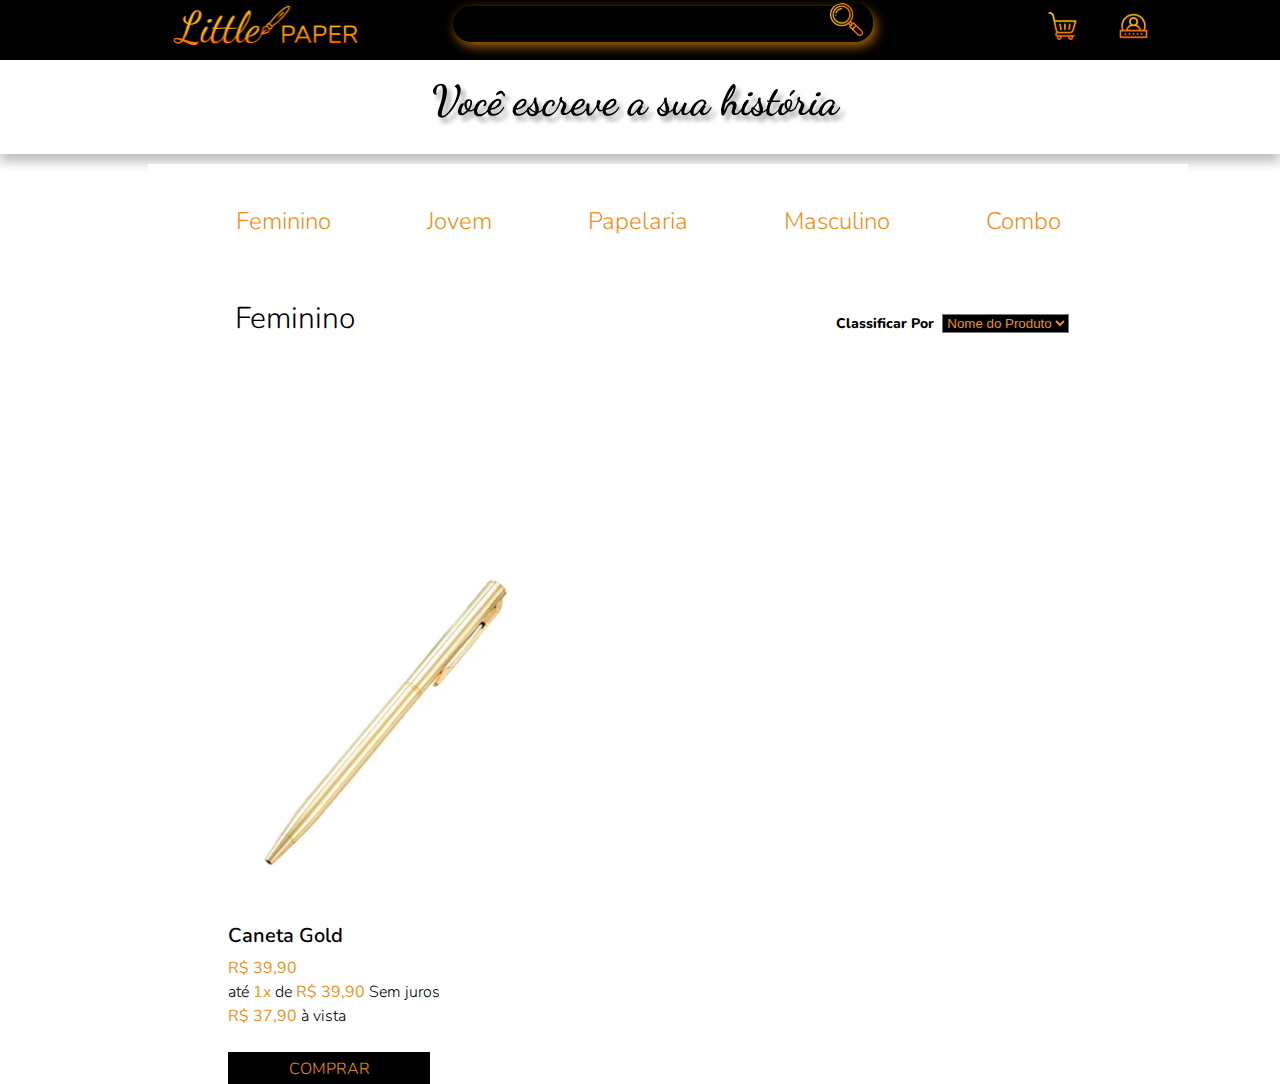
==== public/view/index.html @ fdebb6ef "Primeiro Commit" ====
<!DOCTYPE html>
<html lang="pt-br">
  <head>
    <meta charset="UTF-8" />
    <meta name="viewport" content="width=device-width, initial-scale=1.0" />

    <link
      href="https://fonts.googleapis.com/css2?family=Comfortaa:wght@400;700&display=swap"
      rel="stylesheet"
    />

    <link
      href="https://fonts.googleapis.com/css2?family=Tangerine:wght@400;700&display=swap"
      rel="stylesheet"
    />

    <link
      href="https://fonts.googleapis.com/css2?family=Nunito:wght@400;600;700&display=swap"
      rel="stylesheet"
    />

    <title>Little Paper</title>

    <link rel="icon" href="../images/logotop.png" />
    <link rel="stylesheet" href="../css/header.css" />
    <link rel="stylesheet" href="../css/buttons.css" />
    <link rel="stylesheet" href="../css/logo.css" />
    <link rel="stylesheet" href="../css/menutop.css" />
    <link rel="stylesheet" href="../css/container-product.css" />
  </head>
  <body>
    <header class="header-principal">
      <div class="fundo-header">
        <!-- Topo do site -->
        <div class="header-1">
          <div class="menu-fixo">
            <div class="logo">
              <img src="../images/logo-sitefigma.svg" alt="Logo" />
            </div>

            <div class="search">
              <input type="text" class="txtBusca" />
              <button class="btnBusca" type="submit"></button>
            </div>

            <div class="buttons">
              <ul>
                <li>
                  <a href="">
                    <img
                      src="../images/cari-figma.svg"
                      id="car-icon"
                      alt="Carrinho"
                    />
                  </a>
                </li>
                <li>
                  <a href="">
                    <img
                      src="../images/login-figma.svg"
                      id="login-icon"
                      alt="Login"
                    />
                  </a>
                </li>
              </ul>
            </div>
          </div>
        </div>
      </div>
      <main class="main-tudo">
        <!-- Frase -->
        <div class="frase">
          <div class="frase-impacto">
            <img src="../images/frase-impacto-dancing.svg" alt="frase impact" />
          </div>
        </div>

        <main class="main-product">
          <div class="catalog">
            <div class="catalog-header">
              <h1 class="catalog-name">Feminino</h1>

              <div class="system-filter">
                <form class="catalog-form-filter">
                  <input name="loja" type="hidden" data-form="filter" />
                  <input name="palavra_chave" type="hidden" />
                  <label class="filtro filtro-ordem">
                    Classificar Por&nbsp;
                    <select name="ordem" id="select_ordem" class="select">
                      <option value="1" selected="selected">
                        <a href="#"> Nome do Produto </a>
                      </option>
                      <option value="2"><a href="#">Mais Vendido</a></option>
                      <option value="3"><a href="#">Lançamento</a></option>
                      <option value="4"><a href="#">Menor Preço</a></option>
                    </select>
                  </label>
                </form>
              </div>
            </div>
          </div>
          <nav class="menu-horizontal">
            <ul class="menu">
              <li>
                <a href="#">Feminino</a>
                <ul id="nivel-2">
                  <li><a href="#">Agenda/2021</a></li>
                  <li><a href="#">Agenda Permanente</a></li>
                  <li><a href="#">Bloco de Anotações</a></li>
                  <li><a href="#">Escrita</a></li>
                  <li><a href="#">Office Decore</a></li>
                </ul>
              </li>

              <li>
                <a href="#">Jovem</a>
                <ul id="nivel-2">
                  <li><a href="#">Agenda/2021</a></li>
                  <li><a href="#">Agenda Permanente</a></li>
                  <li><a href="#">Bloco de Anotações</a></li>
                  <li><a href="#">Escrita</a></li>
                  <li><a href="#">Office Decore</a></li>
                </ul>
              </li>

              <li>
                <a href="#">Papelaria</a>
                <ul id="nivel-2">
                  <li><a href="#">Agenda/2021</a></li>
                  <li><a href="#">Agenda Permanente</a></li>
                  <li><a href="#">Bloco de Anotações</a></li>
                  <li><a href="#">Escrita</a></li>
                  <li><a href="#">Office Decore</a></li>
                </ul>
              </li>
              <li>
                <a href="#">Masculino</a>
                <ul id="nivel-2">
                  <li><a href="#">Agenda/2021</a></li>
                  <li><a href="#">Agenda Permanente</a></li>
                  <li><a href="#">Bloco de Anotações</a></li>
                  <li><a href="#">Escrita</a></li>
                  <li><a href="#">Office Decore</a></li>
                </ul>
              </li>
              <li>
                <a href="#">Combo</a>
                <ul id="nivel-2">
                  <li><a href="#">Agenda/2021</a></li>
                  <li><a href="#">Agenda Permanente</a></li>
                  <li><a href="#">Bloco de Anotações</a></li>
                  <li><a href="#">Escrita</a></li>
                  <li><a href="#">Office Decore</a></li>
                </ul>
              </li>
            </ul>
          </nav>
          <div class="container-product">
            <div class="listagem-produto">
              <ul>
                <li class="listagem-linha">
                  <ul>
                    <li class="product-1">
                      <div class="item-produto">
                        <a href="#" class="link-hidden caneta-gold"></a>
                        <div class="imagem-produto">
                          <img
                            src="../images/caneta gold.png"
                            alt="Caneta-gold"
                          />
                          <div class="info-produto">
                            <a href="#" class="nome-produto">Caneta Gold</a>
                            <div>
                              <div class="preco-produto destaque-avista">
                                <div>
                                  <strong
                                    class="preco-promocional cor-principal"
                                  >
                                    R$ 39,90
                                  </strong>
                                </div>
                                <div>
                                  <span class="preco-parcela">
                                    até

                                    <strong class="cor-secundaria">1x</strong>

                                    de

                                    <strong class="cor-secundaria">
                                      R$ 39,90
                                    </strong>
                                    <span>Sem juros</span>
                                  </span>
                                </div>
                                <span class="desconto-avista">
                                  <strong class="cor-principal titulo">
                                    R$ 37,90
                                  </strong>
                                  <span>à vista</span>
                                </span>
                              </div>
                            </div>
                          </div>
                        </div>
                        <div class="botao-compra">
                          <a href="#">COMPRAR</a>
                        </div>
                      </div>
                    </li>

                    <!-- <li class="product-2">
                      <div class="item-product">
                        <a href="#" class="link-hidden caneta-gold"></a>
                        <div class="imagem-product">
                          <img
                            src="../images/caneta gold.png"
                            alt="Caneta-gold"
                          />
                          <div class="info-produto">
                            <a href="#" class="nome-produto">Caneta Gold</a>
                            <div>
                              <div class="preco-produto destaque-avista">
                                <div>
                                  <strong
                                    class="preco-promocional cor-principal"
                                  >
                                    R$ 39,90
                                  </strong>
                                </div>
                                <div>
                                  <span class="preco-parcela">
                                    até

                                    <strong class="cor-secundaria">1x</strong>

                                    de

                                    <strong class="cor-secundaria">
                                      R$ 39,90
                                    </strong>
                                    <span>Sem juros</span>
                                  </span>
                                </div>
                                <span class="desconto-avista">
                                  <strong class="cor-principal titulo">
                                    R$ 37,90
                                  </strong>
                                  <span>à vista</span>
                                </span>
                              </div>
                            </div>
                          </div>
                        </div>
                      </div>
                    </li> -->
                    <li class="product-3"></li>
                  </ul>
                </li>
                <!-- <li class="listagem-linha"></li>
                <li class="listagem-linha"></li> -->
              </ul>
            </div>
          </div>
        </main>
      </main>
    </header>
  </body>
</html>
---- public/css/header.css ----
body {
  width: 100%;
  height: 100%;
  overflow-x: hidden;
}

.main-product {
  height: 10rem;
  width: 100rem;
  /* display: flex; */
  align-items: center;
  margin: auto;
}

:root {
  font-size: 10px;
}

.header-principal {
  display: flow-root;
}

.fundo-header {
  background-color: #000000;
  width: 100%;
  height: 60px;
  margin: -0.8rem;
  position: fixed;
}

.header-1 {
  margin: 0 auto;
  width: 134.5rem;
  height: 6rem;
  position: relative;
}

.frase {
  display: grid;
  height: 9.6rem;

  width: 100%;
  margin-top: 5rem;
  margin-left: -0.8rem;

  text-align: center;
  align-items: center;

  box-shadow: 0px 8px 10px rgba(0, 0, 0, 0.25);
}

.catalog {
  display: flex;
  width: 100rem;
}

.catalog-header {
  width: 100rem;
  text-align: center;
  margin-top: 13rem;
  position: fixed;
  background: white;
}

.catalog-name {
  display: inline-block;
  width: 40%;
  font: 300 3rem/1 "Nunito", Sans-Serif;
  color: #000000;
  text-align: left;
  padding-left: 2.6rem;
}

.system-filter {
  display: inline-block;
  width: 43.2%;
  text-align: end;
  margin-right: 1.8rem;
}

.filtro {
  font: 800 1.4rem/1 "Nunito", sans-serig;
}

#select_ordem {
  background: #000000;
  color: #ed9121;
}
---- public/css/buttons.css ----
.search {
  position: absolute;
  display: inline-flex;
  align-items: center;

  width: 42rem;
  height: 3.6rem;

  margin-top: 0.6rem;

  margin-left: 12rem;
  border-radius: 2rem;

  box-shadow: 0.3rem 0.4rem 1.2rem rgba(254, 154, 0, 0.7);
}

.txtBusca:focus {
  outline: none;
}
.search input {
  margin-left: -0.2rem;

  width: 30rem;
  height: 1.6rem;

  border: none;
  text-align: left;

  margin-left: 2.6rem;

  background: none;
  color: #ed9121;
  font: 300 1.6rem/1 "Nunito", Sans-serif;
}

.search button {
  background-image: Url(../images/lupafig.svg);
  background-repeat: no-repeat;
  background-color: #000000;

  position: relative;

  height: 3.8rem;
  width: 5rem;

  margin-left: 6rem;
  margin-bottom: 0.4rem;

  border-radius: 2rem;
  border: none;

  cursor: pointer;
}

.buttons ul li {
  display: inline-block;
  margin-left: 1.2rem;
}

.buttons {
  display: inline-block;
  width: 24rem;
  height: 4.7rem;
  float: right;
}

#car-icon {
  height: 2.8rem;
  margin-top: 0.2rem;
}

#login-icon {
  height: 2.8rem;
  margin-top: 0.2rem;
}
---- public/css/logo.css ----
.logo {
  width: 20%;
  height: auto;
  padding: 0.4rem;
  float: left;
}

.logo img {
  width: 33rem;
  height: 5rem;
  float: none;
}
---- public/css/menutop.css ----
.menu-horizontal {
  position: relative;
  text-align: center;
  height: 22rem;
}

.menu {
  list-style: none;
  float: left;
  width: 100rem;
  display: flex;
  align-items: center;
  height: 12rem;
  position: fixed;
  background: white;
}

.menu li {
  position: relative;
  float: left;
  text-align: justify;
  height: 3rem;
}

.menu li a {
  text-align: center;
  text-decoration: none;
  color: #ed9121;
  padding: 0rem 4.8rem;
  display: inline-block;
  font: 300 2.4rem/1 "Nunito", sans-serif;
}

.menu li:hover {
  background: #000000;
  color: #ffffff;
  box-shadow: 3px 4px 8px rgba(254, 154, 0, 0.7);
  border-radius: 20rem;
}

.menu li ul {
  position: absolute;
  margin-top: 0.4rem;
  margin-left: 0;
  display: none;
  padding: 0;
}

.menu li:hover ul,
.menu li.over ul {
  display: block;
}

.menu li ul li {
  display: flex;
  align-items: center;
}

.menu-fixo {
  position: fixed;
  margin-left: 10rem;
  width: 112.5rem;
}

#nivel-2 a {
  font: 300 1.2rem/2 "Nunito", sans-serif;
  width: 12rem;
  text-align: left;
}
---- public/css/container-product.css ----
.listagem-produto {
  border: none;
}

.listagem-linha {
  margin: 0;
  border: 0;
}

.item-produto {
  min-height: 42rem;
}

.imagem-produto img {
  height: 30rem;
}

.info-produto,
.nome-produto {
  padding: 0;
  font: 300 1.6rem/1.5 "Nunito", Sans-serif;

  padding-top: 2rem;

  min-height: inherit !important;

  overflow: hidden;
  text-overflow: ellipsis;
  display: -webkit-box;
  -webkit-box-orient: vertical;
  -webkit-line-clamp: 3;
}

.info-produto a,
.nome-produto a {
  color: #000000;
  text-decoration: none;
  font: 600 2rem/2 "Nunito", Sans-Serif;
}

.preco-produto strong,
.destaque-avista strong {
  color: #ed9121;
}

.listagem-produto ul li {
  list-style: none;
  margin-top: 20rem;
}

.botao-compra {
  display: grid;

  margin-top: 2.4rem;

  width: 20rem;
  height: 3rem;

  border: 0.1rem solid #000000;
  background: #000000;
}

.botao-compra a {
  font: 300 1.6rem/1 "Nunito", Sans-Serif;
  text-decoration: none;
  color: #ed9121;
  text-align: center;
  margin-top: 0.8rem;
}
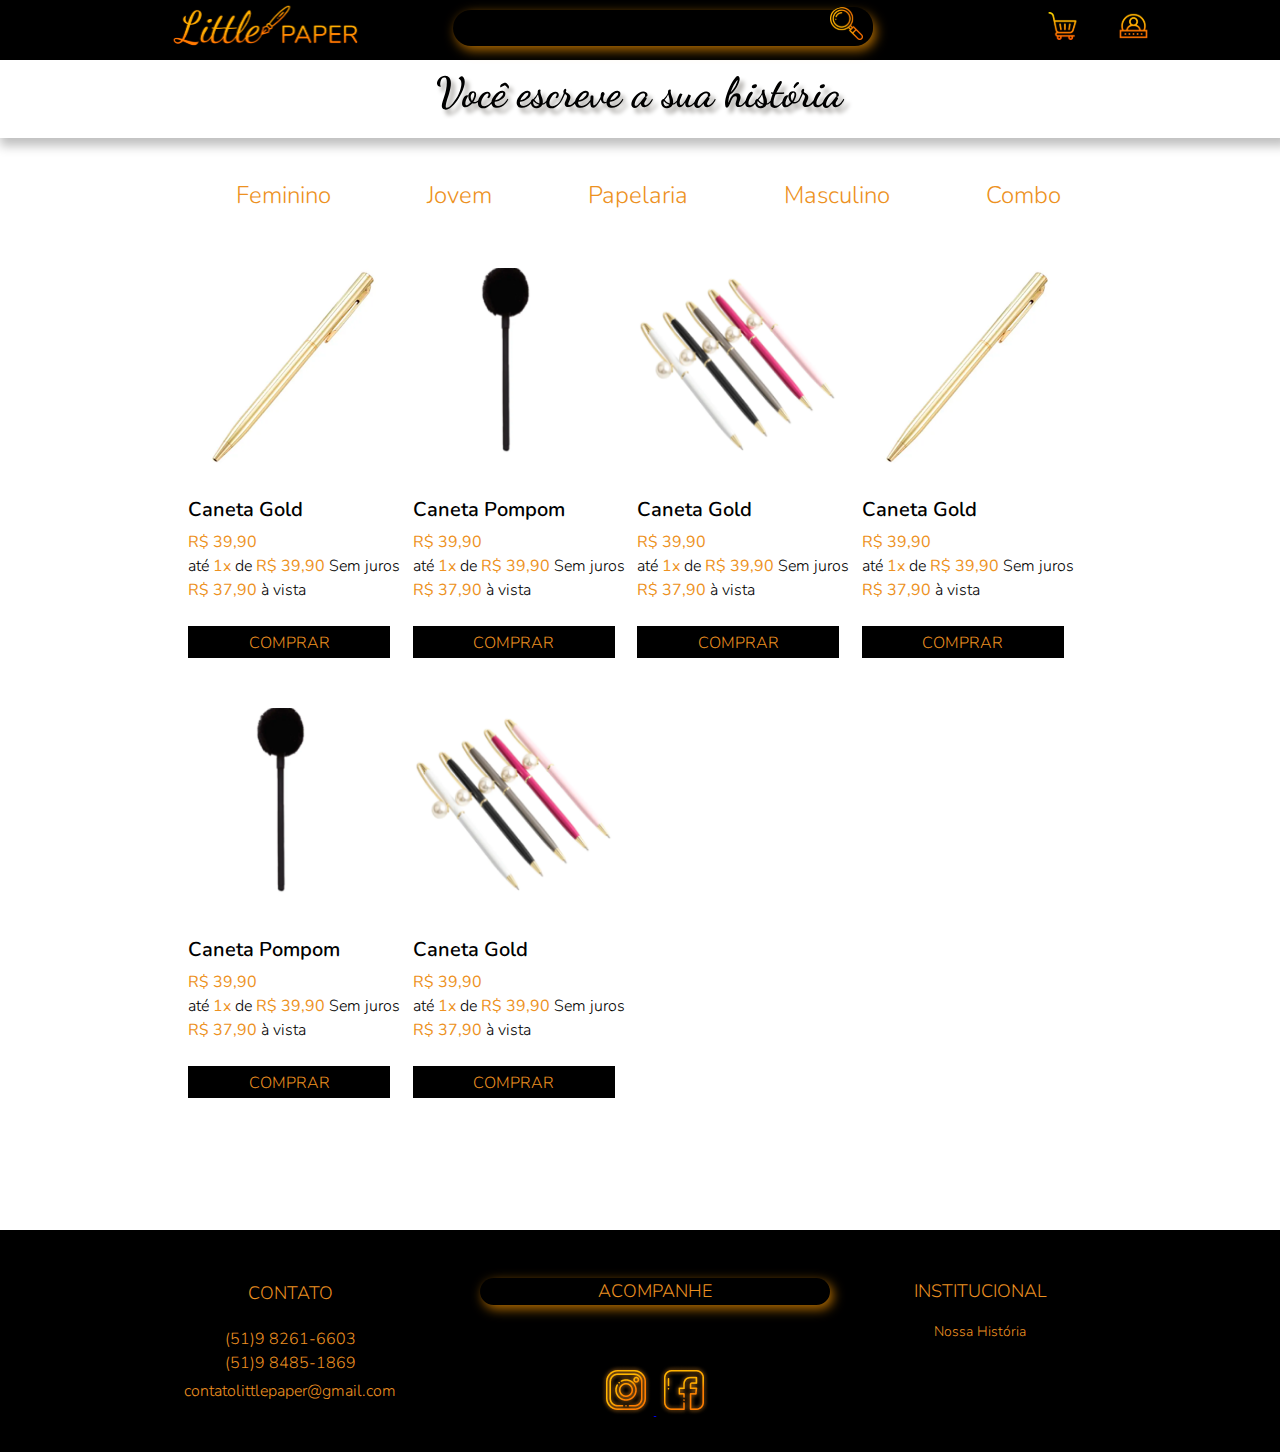
==== commit aa1714a2: "feita alterações na página de categorias" ====
--- a/public/view/index.html
+++ b/public/view/index.html
@@ -27,6 +27,7 @@
     <link rel="stylesheet" href="../css/logo.css" />
     <link rel="stylesheet" href="../css/menutop.css" />
     <link rel="stylesheet" href="../css/container-product.css" />
+    <link rel="stylesheet" href="../css/footer.css" />
   </head>
   <body>
     <header class="header-principal">
@@ -35,7 +36,11 @@
         <div class="header-1">
           <div class="menu-fixo">
             <div class="logo">
-              <img src="../images/logo-sitefigma.svg" alt="Logo" />
+              <img
+                src="../images/logo-sitefigma.svg"
+                alt="Logo"
+                onclick="home()"
+              />
             </div>
 
             <div class="search">
@@ -77,91 +82,85 @@
         </div>
 
         <main class="main-product">
-          <div class="catalog">
-            <div class="catalog-header">
-              <h1 class="catalog-name">Feminino</h1>
-
-              <div class="system-filter">
-                <form class="catalog-form-filter">
-                  <input name="loja" type="hidden" data-form="filter" />
-                  <input name="palavra_chave" type="hidden" />
-                  <label class="filtro filtro-ordem">
-                    Classificar Por&nbsp;
-                    <select name="ordem" id="select_ordem" class="select">
-                      <option value="1" selected="selected">
-                        <a href="#"> Nome do Produto </a>
-                      </option>
-                      <option value="2"><a href="#">Mais Vendido</a></option>
-                      <option value="3"><a href="#">Lançamento</a></option>
-                      <option value="4"><a href="#">Menor Preço</a></option>
-                    </select>
-                  </label>
-                </form>
-              </div>
-            </div>
-          </div>
-          <nav class="menu-horizontal">
-            <ul class="menu">
-              <li>
-                <a href="#">Feminino</a>
-                <ul id="nivel-2">
-                  <li><a href="#">Agenda/2021</a></li>
-                  <li><a href="#">Agenda Permanente</a></li>
-                  <li><a href="#">Bloco de Anotações</a></li>
-                  <li><a href="#">Escrita</a></li>
-                  <li><a href="#">Office Decore</a></li>
-                </ul>
-              </li>
-
-              <li>
-                <a href="#">Jovem</a>
-                <ul id="nivel-2">
-                  <li><a href="#">Agenda/2021</a></li>
-                  <li><a href="#">Agenda Permanente</a></li>
-                  <li><a href="#">Bloco de Anotações</a></li>
-                  <li><a href="#">Escrita</a></li>
-                  <li><a href="#">Office Decore</a></li>
-                </ul>
-              </li>
-
-              <li>
-                <a href="#">Papelaria</a>
-                <ul id="nivel-2">
-                  <li><a href="#">Agenda/2021</a></li>
-                  <li><a href="#">Agenda Permanente</a></li>
-                  <li><a href="#">Bloco de Anotações</a></li>
-                  <li><a href="#">Escrita</a></li>
-                  <li><a href="#">Office Decore</a></li>
-                </ul>
-              </li>
-              <li>
-                <a href="#">Masculino</a>
-                <ul id="nivel-2">
-                  <li><a href="#">Agenda/2021</a></li>
-                  <li><a href="#">Agenda Permanente</a></li>
-                  <li><a href="#">Bloco de Anotações</a></li>
-                  <li><a href="#">Escrita</a></li>
-                  <li><a href="#">Office Decore</a></li>
-                </ul>
-              </li>
-              <li>
-                <a href="#">Combo</a>
-                <ul id="nivel-2">
-                  <li><a href="#">Agenda/2021</a></li>
-                  <li><a href="#">Agenda Permanente</a></li>
-                  <li><a href="#">Bloco de Anotações</a></li>
-                  <li><a href="#">Escrita</a></li>
-                  <li><a href="#">Office Decore</a></li>
-                </ul>
-              </li>
-            </ul>
+          <nav
+            class="menu-horizontal"
+            onscroll="scroll(topFixo)"
+            id="categoriaFixa"
+          >
+            <div class="position-sticky">
+              <ul class="menu">
+                <li>
+                  <a href="./categorias.html">Feminino</a>
+                  <div class="fundo-nivel-2">
+                    <ul id="nivel-2">
+                      <li><a href="#">Agenda/2021</a></li>
+                      <li><a href="#">Agenda Permanente</a></li>
+                      <li><a href="#">Bloco de Anotações</a></li>
+                      <li><a href="#">Escrita</a></li>
+                      <li><a href="#">Office Decore</a></li>
+                    </ul>
+                  </div>
+                </li>
+
+                <li>
+                  <a href="#">Jovem</a>
+                  <div class="fundo-nivel-2">
+                    <ul id="nivel-2">
+                      <li><a href="#">Agenda/2021</a></li>
+                      <li><a href="#">Agenda Permanente</a></li>
+                      <li><a href="#">Bloco de Anotações</a></li>
+                      <li><a href="#">Escrita</a></li>
+                      <li><a href="#">Office Decore</a></li>
+                    </ul>
+                  </div>
+                </li>
+
+                <li>
+                  <a href="#">Papelaria</a>
+                  <div class="fundo-nivel-2">
+                    <ul id="nivel-2">
+                      <li><a href="#">Agenda/2021</a></li>
+                      <li><a href="#">Agenda Permanente</a></li>
+                      <li><a href="#">Bloco de Anotações</a></li>
+                      <li><a href="#">Escrita</a></li>
+                      <li><a href="#">Office Decore</a></li>
+                    </ul>
+                  </div>
+                </li>
+                <li>
+                  <a href="#">Masculino</a>
+                  <div class="fundo-nivel-2">
+                    <ul id="nivel-2">
+                      <li><a href="#">Agenda/2021</a></li>
+                      <li><a href="#">Agenda Permanente</a></li>
+                      <li><a href="#">Bloco de Anotações</a></li>
+                      <li><a href="#">Escrita</a></li>
+                      <li><a href="#">Office Decore</a></li>
+                    </ul>
+                  </div>
+                </li>
+                <li>
+                  <a href="#">Combo</a>
+                  <div class="fundo-nivel-2">
+                    <ul id="nivel-2">
+                      <li><a href="#">Agenda/2021</a></li>
+                      <li><a href="#">Agenda Permanente</a></li>
+                      <li><a href="#">Bloco de Anotações</a></li>
+                      <li><a href="#">Escrita</a></li>
+                      <li><a href="#">Office Decore</a></li>
+                    </ul>
+                  </div>
+                </li>
+              </ul>
+            </div>
           </nav>
+
           <div class="container-product">
             <div class="listagem-produto">
-              <ul>
+              <ul class="produtos-horizontais">
                 <li class="listagem-linha">
                   <ul>
-                    <li class="product-1">
+                    <li class="produto">
                       <div class="item-produto">
                         <a href="#" class="link-hidden caneta-gold"></a>
                         <div class="imagem-produto">
@@ -210,10 +209,105 @@
                       </div>
                     </li>
 
-                    <!-- <li class="product-2">
-                      <div class="item-product">
-                        <a href="#" class="link-hidden caneta-gold"></a>
-                        <div class="imagem-product">
+                    <li class="produto">
+                      <div class="item-produto">
+                        <a href="#" class="link-hidden caneta-gold"></a>
+                        <div class="imagem-produto">
+                          <img src="../images/pompom.png" alt="Caneta-gold" />
+                          <div class="info-produto">
+                            <a href="#" class="nome-produto">Caneta Pompom</a>
+                            <div>
+                              <div class="preco-produto destaque-avista">
+                                <div>
+                                  <strong
+                                    class="preco-promocional cor-principal"
+                                  >
+                                    R$ 39,90
+                                  </strong>
+                                </div>
+                                <div>
+                                  <span class="preco-parcela">
+                                    até
+
+                                    <strong class="cor-secundaria">1x</strong>
+
+                                    de
+
+                                    <strong class="cor-secundaria">
+                                      R$ 39,90
+                                    </strong>
+                                    <span>Sem juros</span>
+                                  </span>
+                                </div>
+                                <span class="desconto-avista">
+                                  <strong class="cor-principal titulo">
+                                    R$ 37,90
+                                  </strong>
+                                  <span>à vista</span>
+                                </span>
+                              </div>
+                            </div>
+                          </div>
+                        </div>
+                        <div class="botao-compra">
+                          <a href="#">COMPRAR</a>
+                        </div>
+                      </div>
+                    </li>
+
+                    <li class="produto">
+                      <div class="item-produto">
+                        <a href="#" class="link-hidden caneta-gold"></a>
+                        <div class="imagem-produto">
+                          <img
+                            src="../images/conjunto-caneta-perola.png"
+                            alt="Caneta-gold"
+                          />
+                          <div class="info-produto">
+                            <a href="#" class="nome-produto">Caneta Gold</a>
+                            <div>
+                              <div class="preco-produto destaque-avista">
+                                <div>
+                                  <strong
+                                    class="preco-promocional cor-principal"
+                                  >
+                                    R$ 39,90
+                                  </strong>
+                                </div>
+                                <div>
+                                  <span class="preco-parcela">
+                                    até
+
+                                    <strong class="cor-secundaria">1x</strong>
+
+                                    de
+
+                                    <strong class="cor-secundaria">
+                                      R$ 39,90
+                                    </strong>
+                                    <span>Sem juros</span>
+                                  </span>
+                                </div>
+                                <span class="desconto-avista">
+                                  <strong class="cor-principal titulo">
+                                    R$ 37,90
+                                  </strong>
+                                  <span>à vista</span>
+                                </span>
+                              </div>
+                            </div>
+                          </div>
+                        </div>
+                        <div class="botao-compra">
+                          <a href="#">COMPRAR</a>
+                        </div>
+                      </div>
+                    </li>
+
+                    <li class="produto">
+                      <div class="item-produto">
+                        <a href="#" class="link-hidden caneta-gold"></a>
+                        <div class="imagem-produto">
                           <img
                             src="../images/caneta gold.png"
                             alt="Caneta-gold"
@@ -253,17 +347,152 @@
                             </div>
                           </div>
                         </div>
-                      </div>
-                    </li> -->
-                    <li class="product-3"></li>
+                        <div class="botao-compra">
+                          <a href="#">COMPRAR</a>
+                        </div>
+                      </div>
+                    </li>
+
+                    <li class="produto">
+                      <div class="item-produto">
+                        <a href="#" class="link-hidden caneta-gold"></a>
+                        <div class="imagem-produto">
+                          <img src="../images/pompom.png" alt="Caneta-gold" />
+                          <div class="info-produto">
+                            <a href="#" class="nome-produto">Caneta Pompom</a>
+                            <div>
+                              <div class="preco-produto destaque-avista">
+                                <div>
+                                  <strong
+                                    class="preco-promocional cor-principal"
+                                  >
+                                    R$ 39,90
+                                  </strong>
+                                </div>
+                                <div>
+                                  <span class="preco-parcela">
+                                    até
+
+                                    <strong class="cor-secundaria">1x</strong>
+
+                                    de
+
+                                    <strong class="cor-secundaria">
+                                      R$ 39,90
+                                    </strong>
+                                    <span>Sem juros</span>
+                                  </span>
+                                </div>
+                                <span class="desconto-avista">
+                                  <strong class="cor-principal titulo">
+                                    R$ 37,90
+                                  </strong>
+                                  <span>à vista</span>
+                                </span>
+                              </div>
+                            </div>
+                          </div>
+                        </div>
+                        <div class="botao-compra">
+                          <a href="#">COMPRAR</a>
+                        </div>
+                      </div>
+                    </li>
+
+                    <li class="produto">
+                      <div class="item-produto">
+                        <a href="#" class="link-hidden caneta-gold"></a>
+                        <div class="imagem-produto">
+                          <img
+                            src="../images/conjunto-caneta-perola.png"
+                            alt="Caneta-gold"
+                          />
+                          <div class="info-produto">
+                            <a href="#" class="nome-produto">Caneta Gold</a>
+                            <div>
+                              <div class="preco-produto destaque-avista">
+                                <div>
+                                  <strong
+                                    class="preco-promocional cor-principal"
+                                  >
+                                    R$ 39,90
+                                  </strong>
+                                </div>
+                                <div>
+                                  <span class="preco-parcela">
+                                    até
+
+                                    <strong class="cor-secundaria">1x</strong>
+
+                                    de
+
+                                    <strong class="cor-secundaria">
+                                      R$ 39,90
+                                    </strong>
+                                    <span>Sem juros</span>
+                                  </span>
+                                </div>
+                                <span class="desconto-avista">
+                                  <strong class="cor-principal titulo">
+                                    R$ 37,90
+                                  </strong>
+                                  <span>à vista</span>
+                                </span>
+                              </div>
+                            </div>
+                          </div>
+                        </div>
+                        <div class="botao-compra">
+                          <a href="#">COMPRAR</a>
+                        </div>
+                      </div>
+                    </li>
                   </ul>
                 </li>
-                <!-- <li class="listagem-linha"></li>
-                <li class="listagem-linha"></li> -->
               </ul>
             </div>
           </div>
         </main>
+
+        <footer>
+          <div class="footer">
+            <div id="cor-fundo">
+              <div class="container-footer">
+                <div id="contato">
+                  <h2>CONTATO</h2>
+                  <span> (51)9 8261-6603</span>
+                  <span> (51)9 8485-1869</span>
+                  <a href="#">contatolittlepaper@gmail.com</a>
+                </div>
+
+                <div id="acompanhe">
+                  <h1>ACOMPANHE</h1>
+                  <div class="rede-sociais">
+                    <a href="#" class="rede-instagram">
+                      <img
+                        src="../images/iconinstafigmateste.png"
+                        alt="instagram"
+                      />
+                    </a>
+
+                    <a href="#" class="rede-facebook">
+                      <img
+                        src="../images/facebookiconfimga.png"
+                        alt="facebook"
+                      />
+                    </a>
+                  </div>
+                </div>
+
+                <div id="nossa-historia">
+                  <h2>INSTITUCIONAL</h2>
+                  <a href="#">Nossa História</a>
+                </div>
+              </div>
+            </div>
+          </div>
+        </footer>
+        <script src="../js/index.js"></script>
       </main>
     </header>
   </body>
--- a/public/css/header.css
+++ b/public/css/header.css
@@ -7,7 +7,6 @@
 .main-product {
   height: 10rem;
   width: 100rem;
-  /* display: flex; */
   align-items: center;
   margin: auto;
 }
@@ -37,9 +36,8 @@
 
 .frase {
   display: grid;
-  height: 9.6rem;
+  height: 8rem;
 
-  width: 100%;
   margin-top: 5rem;
   margin-left: -0.8rem;
 
@@ -48,41 +46,3 @@
 
   box-shadow: 0px 8px 10px rgba(0, 0, 0, 0.25);
 }
-
-.catalog {
-  display: flex;
-  width: 100rem;
-}
-
-.catalog-header {
-  width: 100rem;
-  text-align: center;
-  margin-top: 13rem;
-  position: fixed;
-  background: white;
-}
-
-.catalog-name {
-  display: inline-block;
-  width: 40%;
-  font: 300 3rem/1 "Nunito", Sans-Serif;
-  color: #000000;
-  text-align: left;
-  padding-left: 2.6rem;
-}
-
-.system-filter {
-  display: inline-block;
-  width: 43.2%;
-  text-align: end;
-  margin-right: 1.8rem;
-}
-
-.filtro {
-  font: 800 1.4rem/1 "Nunito", sans-serig;
-}
-
-#select_ordem {
-  background: #000000;
-  color: #ed9121;
-}
--- a/public/css/buttons.css
+++ b/public/css/buttons.css
@@ -6,7 +6,7 @@
   width: 42rem;
   height: 3.6rem;
 
-  margin-top: 0.6rem;
+  margin-top: 1rem;
 
   margin-left: 12rem;
   border-radius: 2rem;
--- a/public/css/menutop.css
+++ b/public/css/menutop.css
@@ -1,7 +1,14 @@
 .menu-horizontal {
-  position: relative;
-  text-align: center;
-  height: 22rem;
+  position: sticky;
+  height: 0rem;
+}
+
+.position-sticky {
+  position: sticky;
+  margin-top: 2rem;
+  top: 0;
+  background: white;
+  border-radius: 2rem;
 }
 
 .menu {
@@ -10,9 +17,9 @@
   width: 100rem;
   display: flex;
   align-items: center;
-  height: 12rem;
-  position: fixed;
-  background: white;
+  height: 6rem;
+  background-color: white;
+  border-radius: 2rem;
 }
 
 .menu li {
@@ -67,3 +74,9 @@
   width: 12rem;
   text-align: left;
 }
+
+.fundo-nivel-2 ul {
+  background: white;
+  box-shadow: 0px 8px 10px rgba(0, 0, 0, 0.25);
+  border-radius: 2rem;
+}
--- a/public/css/container-product.css
+++ b/public/css/container-product.css
@@ -1,3 +1,8 @@
+.container-product {
+  display: inline-flex;
+  width: 100rem;
+}
+
 .listagem-produto {
   border: none;
 }
@@ -12,18 +17,16 @@
 }
 
 .imagem-produto img {
-  height: 30rem;
+  height: 20rem;
+  width: 20rem;
 }
 
 .info-produto,
 .nome-produto {
   padding: 0;
   font: 300 1.6rem/1.5 "Nunito", Sans-serif;
-
-  padding-top: 2rem;
-
+  padding-top: 1rem;
   min-height: inherit !important;
-
   overflow: hidden;
   text-overflow: ellipsis;
   display: -webkit-box;
@@ -45,7 +48,8 @@
 
 .listagem-produto ul li {
   list-style: none;
-  margin-top: 20rem;
+  padding: 1rem 0rem;
+  margin-right: 1rem;
 }
 
 .botao-compra {
@@ -67,3 +71,43 @@
   text-align: center;
   margin-top: 0.8rem;
 }
+
+.produto {
+  display: inline-block;
+}
+
+.produtos-horizontais {
+  padding: 0;
+}
+
+.catalog {
+  display: flex;
+  width: 100rem;
+}
+
+.catalog-header {
+  display: flex;
+  align-items: center;
+  justify-content: space-between;
+  width: 100rem;
+}
+
+.categorias h4 {
+  font: 400 3rem/1 "Nunito", sans-serif;
+  color: #000000;
+  width: 40%;
+}
+
+.filtro {
+  font: 800 1.4rem/1 "Nunito", sans-serif;
+}
+
+.system-filter {
+  width: 60%;
+  text-align: end;
+}
+
+#select_ordem {
+  background: #000000;
+  color: #ed9121;
+}
--- a/public/css/footer.css
+++ b/public/css/footer.css
@@ -0,0 +1,77 @@
+.footer {
+  display: flex;
+  width: 100%;
+  margin-top: 10rem;
+}
+
+#cor-fundo {
+  background: #000000;
+  width: 100%;
+
+  margin-top: 87.2rem;
+  position: absolute;
+
+  text-align: center;
+  margin-left: -0.8rem;
+  margin-bottom: -0.8rem;
+}
+
+.container-footer {
+  width: 100rem;
+  height: 22.2rem;
+  display: flex;
+  align-items: center;
+  margin: auto;
+}
+
+#contato {
+  width: 30%;
+  display: block;
+  margin-bottom: 1rem;
+}
+
+#contato span {
+  font: 300 1.6rem/1.5 "Nunito", sans-serif;
+  color: #ed9121;
+  display: grid;
+}
+
+#contato a {
+  font: 300 1.6rem/2 "Nunito", sans-serif;
+  color: #ed9121;
+  text-decoration: none;
+}
+
+#acompanhe {
+  width: 35%;
+  display: block;
+  margin-right: 5rem;
+  margin-left: 4rem;
+  text-align: center;
+}
+
+#nossa-historia {
+  width: 20%;
+  display: block;
+  margin-bottom: 8rem;
+}
+
+#nossa-historia a {
+  font: 300 1.4rem/1 "Nunito", sans-serif;
+  color: #ed9121;
+  text-decoration: none;
+}
+
+.footer h2 {
+  font: 300 1.8rem/1.5 "Nunito", sans-serif;
+  color: #ed9121;
+  margin-bottom: 2rem;
+}
+
+.footer h1 {
+  font: 300 1.8rem/1.5 "Nunito", sans-serif;
+  color: #ed9121;
+  box-shadow: 0.3rem 0.4rem 1.2rem rgba(254, 154, 0, 0.7);
+  border-radius: 2rem;
+  margin-bottom: 6rem;
+}
